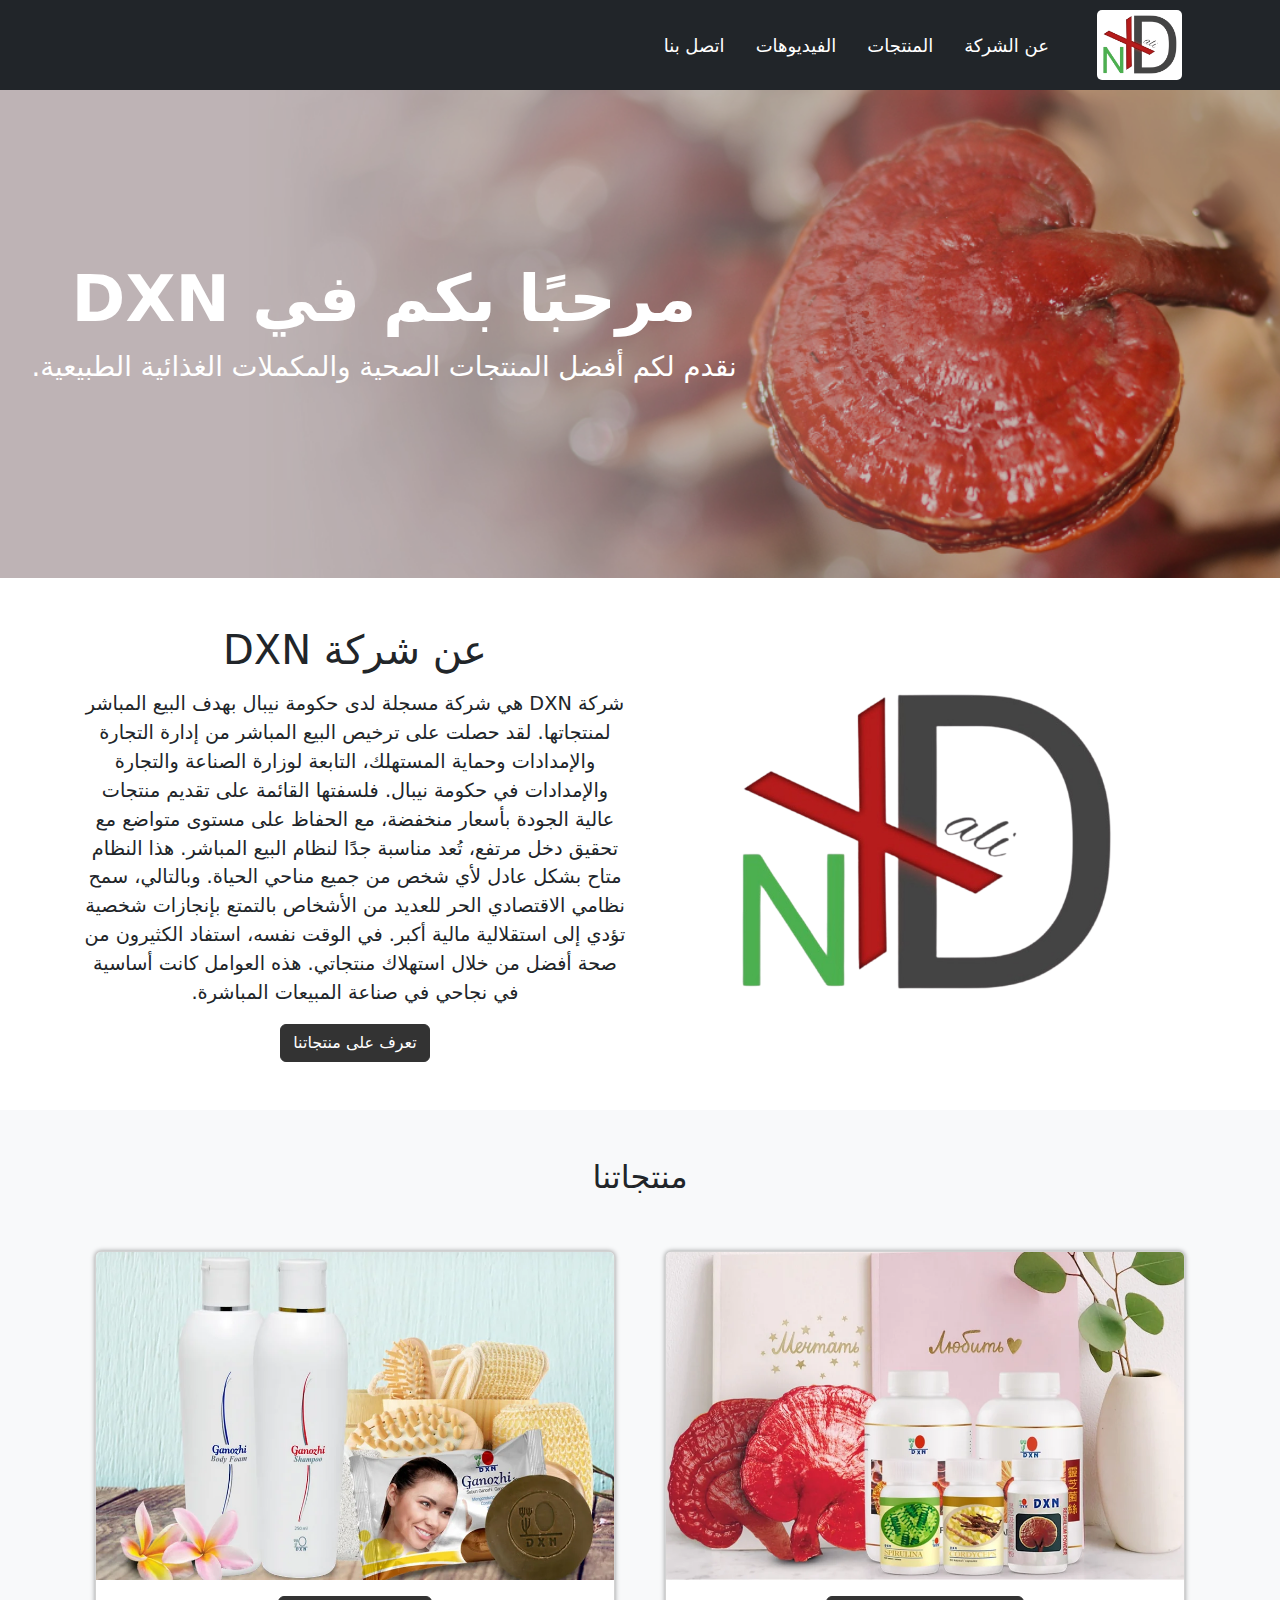
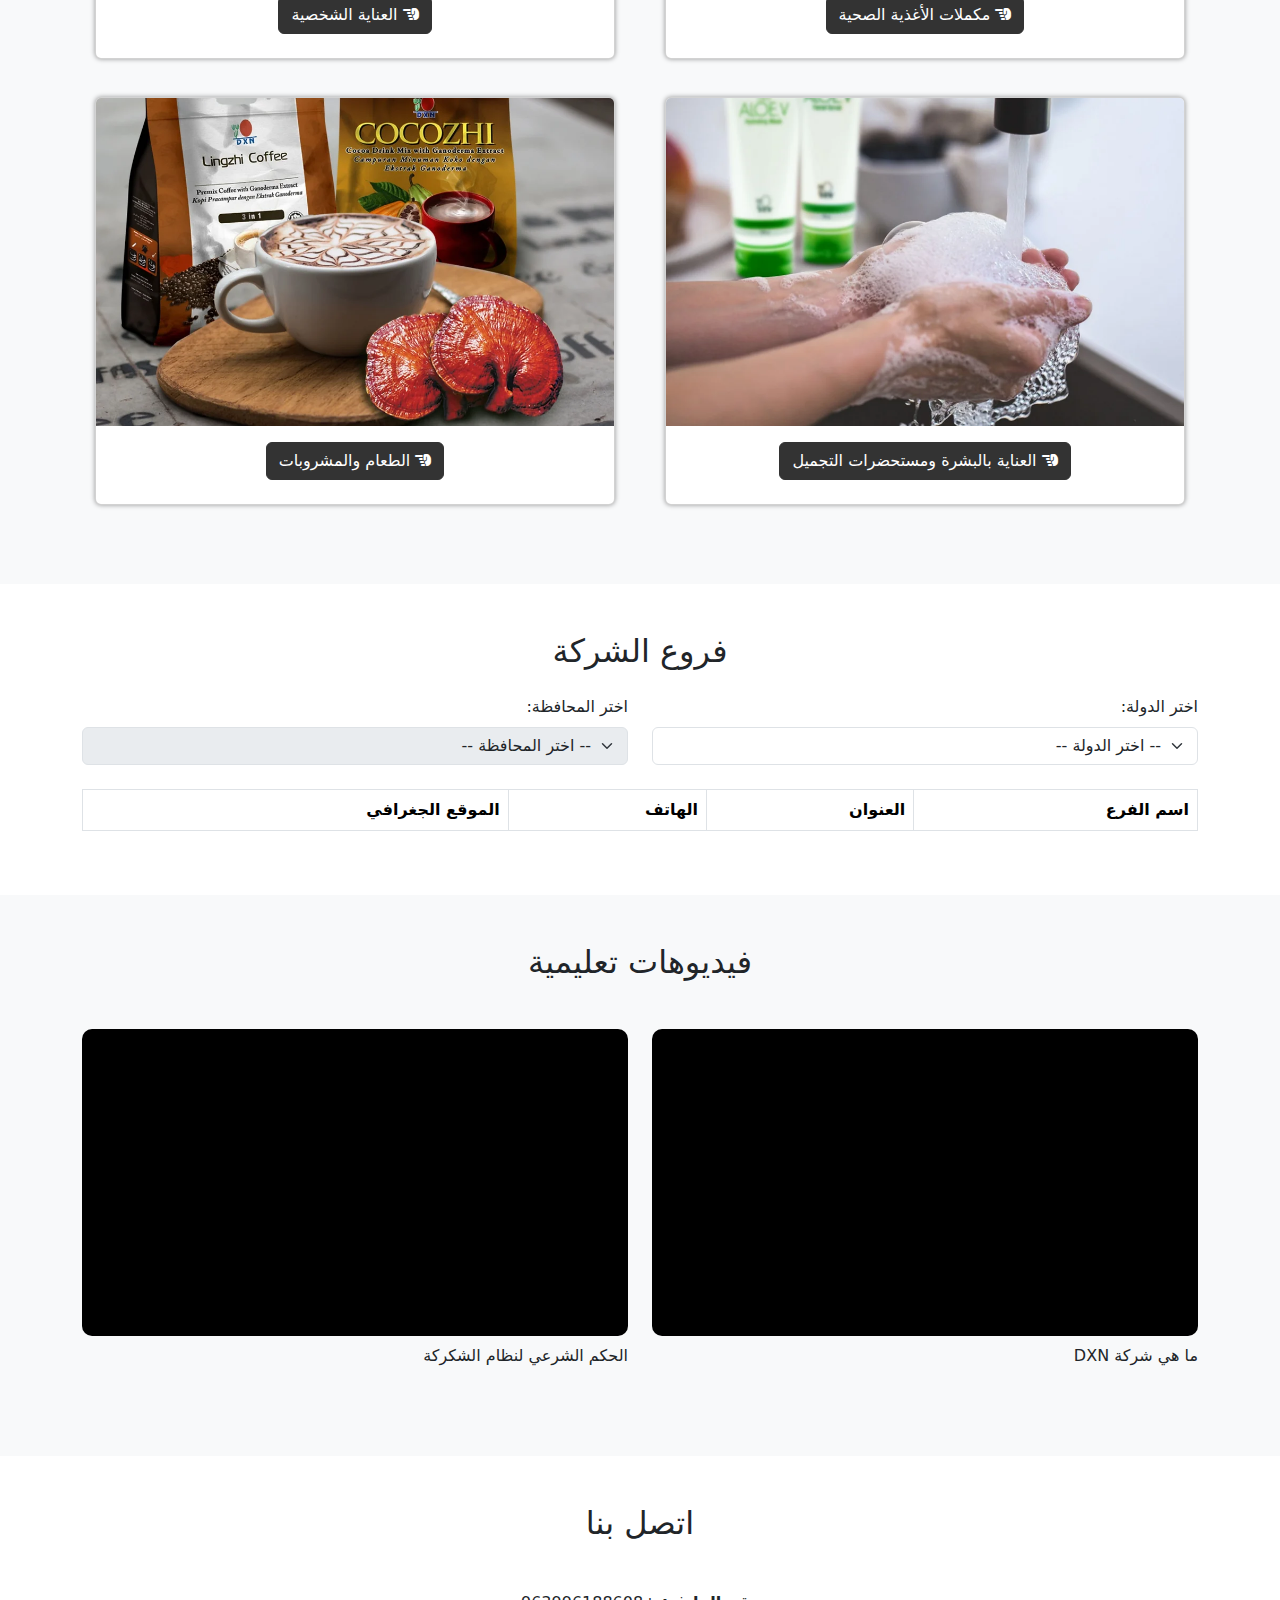
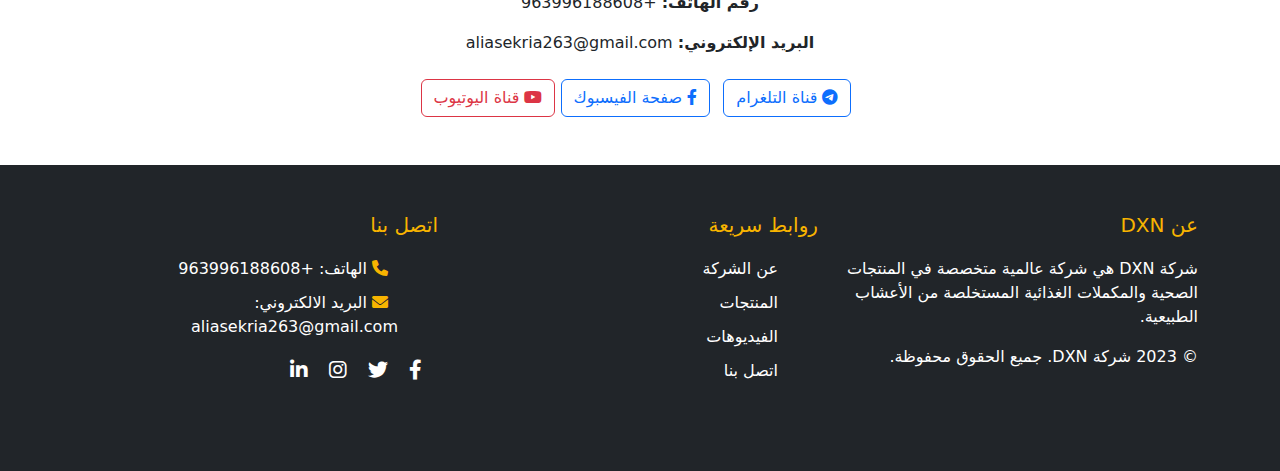
==== index.html @ d3c841fe "Add files via upload" ====
<!DOCTYPE html>
<html lang="ar" dir="rtl">
  <head>
    <meta charset="UTF-8" />
    <meta name="viewport" content="width=device-width, initial-scale=1.0" />
    <title>موقع DXN للتسويق</title>

    <link rel="stylesheet" href="css/bootstrap.min.css" />
    <link rel="stylesheet" href="css/style.css" />

    <link
      rel="stylesheet"
      href="https://cdnjs.cloudflare.com/ajax/libs/font-awesome/6.0.0/css/all.min.css"
    />
    <!-- <link
      href="https://cdn.jsdelivr.net/npm/bootstrap-icons/font/bootstrap-icons.css"
      rel="stylesheet"
    /> -->
  </head>
  <body>
    <header>
      <nav class="navbar navbar-expand-lg navbar-dark bg-dark">
        <div class="container">
          <!-- زر القائمة المنسدلة للأجهزة الصغيرة -->
          <button
            class="navbar-toggler"
            type="button"
            data-bs-toggle="collapse"
            data-bs-target="#navbarNav"
            aria-controls="navbarNav"
            aria-expanded="false"
            aria-label="تبديل التنقل"
          >
            <span class="navbar-toggler-icon"></span>
          </button>

          <!-- الشعار -->
          <a class="navbar-brand" href="#">
            <img src="img/dxn-logo.png" alt="شعار DXN" width="100" />
          </a>
          <!-- قائمة التنقل -->
          <div class="collapse navbar-collapse" id="navbarNav">
            <ul class="navbar-nav ms-auto text-end">
              <li class="nav-item">
                <a class="nav-link active" aria-current="page" href="#about"
                  >عن الشركة</a
                >
              </li>
              <li class="nav-item">
                <a class="nav-link" href="#products">المنتجات</a>
              </li>
              <li class="nav-item">
                <a class="nav-link" href="#videos">الفيديوهات</a>
              </li>
              <li class="nav-item">
                <a class="nav-link" href="#contact">اتصل بنا</a>
              </li>
            </ul>
          </div>
        </div>
      </nav>
    </header>

    <main>
      <!-- أول section -->
      <section class="hero-section">
        <div class="container-fluid p-0">
          <div class="hero-image">
            <img src="img/Cultivation.jpg" alt="صورة Hero" class="img-fluid" />
            <div
              class="position-absolute top-0 start-0 w-100 h-100 bg-dark opacity-25"
            ></div>
            <div class="hero-text text-center">
              <h1 class="display-4">مرحبًا بكم في DXN</h1>
              <p class="lead">
                نقدم لكم أفضل المنتجات الصحية والمكملات الغذائية الطبيعية.
              </p>
            </div>
          </div>
        </div>
      </section>

      <!-- قسم "عن الشركة" -->
      <section id="about" class="py-5 w-100">
        <div class="container text-center">
          <div class="row">
            <div
              class="col-md-6 d-flex flex-column justify-content-center align-items-center"
            >
              <img
                src="img/dxn-logo.png"
                alt="عن الشركة"
                class="img-fluid rounded about-img"
              />
            </div>
            <div class="col-md-6">
              <h1 class="mb-3">عن شركة DXN</h1>
              <p class="lead about-text">
                شركة DXN هي شركة مسجلة لدى حكومة نيبال بهدف البيع المباشر
                لمنتجاتها. لقد حصلت على ترخيص البيع المباشر من إدارة التجارة
                والإمدادات وحماية المستهلك، التابعة لوزارة الصناعة والتجارة
                والإمدادات في حكومة نيبال. فلسفتها القائمة على تقديم منتجات
                عالية الجودة بأسعار منخفضة، مع الحفاظ على مستوى متواضع مع تحقيق
                دخل مرتفع، تُعد مناسبة جدًا لنظام البيع المباشر. هذا النظام متاح
                بشكل عادل لأي شخص من جميع مناحي الحياة. وبالتالي، سمح نظامي
                الاقتصادي الحر للعديد من الأشخاص بالتمتع بإنجازات شخصية تؤدي إلى
                استقلالية مالية أكبر. في الوقت نفسه، استفاد الكثيرون من صحة أفضل
                من خلال استهلاك منتجاتي. هذه العوامل كانت أساسية في نجاحي في
                صناعة المبيعات المباشرة.
              </p>
              <a href="#products" class="btn btn-primary">تعرف على منتجاتنا</a>
            </div>
          </div>
        </div>
      </section>

      <!-- قسم "المنتجات" -->
      <section id="products" class="py-5 bg-light">
        <div class="container">
          <h2 class="text-center mb-5">منتجاتنا</h2>
          <div class="row">
            <!-- منتج 1 -->
            <div class="col-md-6 mb-4">
              <a
                href="products/HealthFoodSupplements/HealthFoodSupplements.html"
                class="btn"
              >
                <div class="card shadow-sm">
                  <img
                    src="img/health-food-supplements.webp"
                    class="card-img-top"
                    alt="منتج 1"
                  />
                  <div class="card-body">
                    <h5
                      class="card-title fs-6 fs-sm-5 fs-md-4 fs-lg-3 fs-xl-2 btn btn-primary text-white"
                    >
                      <i class="fas fa-hand-point-left"></i>
                      مكملات الأغذية الصحية
                    </h5>
                  </div>
                </div>
              </a>
            </div>
            <!-- منتج 2 -->
            <div class="col-md-6 mb-4">
              <a href="products/Personal&Care/Personal&Care.html" class="btn">
                <div class="card shadow-sm">
                  <img
                    src="img/Personal-Care.webp"
                    class="card-img-top"
                    alt="منتج 2"
                  />
                  <div class="card-body">
                    <h5
                      class="card-title fs-6 fs-sm-5 fs-md-4 fs-lg-3 fs-xl-2 btn btn-primary text-white"
                    >
                      <i class="fas fa-hand-point-left"></i>
                      العناية الشخصية
                    </h5>
                  </div>
                </div>
              </a>
            </div>
            <!-- منتج 3 -->
            <div class="col-md-6 mb-4">
              <a
                href="products/SkinCare&Cosmetics/SkinCare&Cosmetics.html"
                class="btn"
              >
                <div class="card shadow-sm">
                  <img
                    src="img/Skin-Care-Cosmetics.webp"
                    class="card-img-top"
                    alt="منتج 3"
                  />
                  <div class="card-body">
                    <h5
                      class="card-title fs-6 fs-sm-5 fs-md-4 fs-lg-3 fs-xl-2 btn btn-primary text-white"
                    >
                      <i class="fas fa-hand-point-left"></i>
                      العناية بالبشرة ومستحضرات التجميل
                    </h5>
                  </div>
                </div>
              </a>
            </div>

            <!-- منتج 4 -->
            <div class="col-md-6 mb-4">
              <a href="products/Food&Beverages/Food&Beverages.html" class="btn">
                <div class="card shadow-sm">
                  <img
                    src="img/Beverages.webp"
                    class="card-img-top"
                    alt="منتج 1"
                  />
                  <div class="card-body">
                    <h5
                      class="card-title fs-6 fs-sm-5 fs-md-4 fs-lg-3 fs-xl-2 btn btn-primary text-white"
                    >
                      <i class="fas fa-hand-point-left"></i>
                      الطعام والمشروبات
                    </h5>
                  </div>
                </div>
              </a>
            </div>
          </div>
        </div>
      </section>

      <!-- فروع الشركة -->
      <section id="branches" class="py-5">
        <div class="container">
          <h2 class="text-center mb-4">فروع الشركة</h2>

          <!-- اختيار الدولة -->
          <div class="row">
            <div class="col-md-6">
              <label for="country" class="form-label">اختر الدولة:</label>
              <select id="country" class="form-select">
                <option value="">-- اختر الدولة --</option>
              </select>
            </div>

            <!-- اختيار المحافظة -->
            <div class="col-md-6">
              <label for="governorate" class="form-label">اختر المحافظة:</label>
              <select id="governorate" class="form-select" disabled>
                <option value="">-- اختر المحافظة --</option>
              </select>
            </div>
          </div>

          <!-- جدول الفروع -->
          <div class="row mt-4">
            <div class="col">
              <table class="table table-bordered table-striped">
                <thead>
                  <tr>
                    <th>اسم الفرع</th>
                    <th>العنوان</th>
                    <th>الهاتف</th>
                    <th>الموقع الجغرافي</th>
                  </tr>
                </thead>
                <tbody id="branchesTableBody">
                  <!-- سيتم ملء هذا القسم بالبيانات -->
                </tbody>
              </table>
            </div>
          </div>
        </div>
      </section>

      <!-- قسم "الفيديوهات" -->
      <section id="videos" class="py-5 bg-light">
        <div class="container">
          <h2 class="text-center mb-5">فيديوهات تعليمية</h2>
          <div class="row">
            <!-- فيديو 1 -->
            <div class="col-md-6 mb-4">
              <div class="ratio ratio-16x9">
                <iframe
                  src="https://www.youtube.com/embed/XvnfqEfYxug"
                  allowfullscreen
                ></iframe>
              </div>
              <p class="mt-2">ما هي شركة DXN</p>
            </div>
            <!-- فيديو 2 -->
            <div class="col-md-6 mb-4">
              <div class="ratio ratio-16x9">
                <iframe
                  src="https://www.youtube.com/embed/emvCXMPhq8c"
                  allowfullscreen
                ></iframe>
              </div>
              <p class="mt-2">الحكم الشرعي لنظام الشكركة</p>
            </div>
          </div>
        </div>
      </section>

      <!-- قسم "اتصل بنا" -->
      <section id="contact" class="py-5 bg-white">
        <div class="container">
          <h2 class="text-center mb-5">اتصل بنا</h2>
          <div class="row">
            <div class="col-md-8 mx-auto">
              <div class="text-center mb-4">
                <p class="mb-3">
                  <i class="bi bi-telephone-fill text-primary"></i>
                  <strong>رقم الهاتف:</strong>
                  <a
                    href="tel:+1234567890"
                    class="text-decoration-none text-dark"
                    >+963996188608</a
                  >
                </p>
                <p class="mb-3">
                  <i class="bi bi-envelope-fill text-primary"></i>
                  <strong>البريد الإلكتروني:</strong>
                  <a
                    href="mailto:your-email@example.com"
                    class="text-decoration-none text-dark"
                    >aliasekria263@gmail.com</a
                  >
                </p>
              </div>

              <div class="text-center">
                <a
                  href="https://t.me/godotGD"
                  class="btn btn-outline-primary me-2"
                  target="_blank"
                >
                  <i class="fab fa-telegram-plane"></i> قناة التلغرام
                </a>
                <a
                  href="https://www.facebook.com/your-facebook"
                  class="btn btn-outline-primary me-2"
                  target="_blank"
                >
                  <i class="fab fa-facebook-f facebook-icon"></i> صفحة الفيسبوك
                </a>
                <a
                  href="https://www.youtube.com/channel/your-channel"
                  class="btn btn-outline-danger"
                  target="_blank"
                >
                  <i class="fab fa-youtube youtube-icon"></i> قناة اليوتيوب
                </a>
              </div>
            </div>
          </div>
        </div>
      </section>

      <footer class="bg-dark text-white py-5">
        <div class="container">
          <div class="row">
            <!-- حقوق النشر -->
            <div class="col-md-4 mb-4">
              <h5>عن DXN</h5>
              <p>
                شركة DXN هي شركة عالمية متخصصة في المنتجات الصحية والمكملات
                الغذائية المستخلصة من الأعشاب الطبيعية.
              </p>
              <p>&copy; 2023 شركة DXN. جميع الحقوق محفوظة.</p>
            </div>

            <!-- روابط سريعة -->
            <div class="col-md-4 mb-4">
              <h5>روابط سريعة</h5>
              <ul class="list-unstyled">
                <li>
                  <a href="#about" class="text-white text-decoration-none"
                    >عن الشركة</a
                  >
                </li>
                <li>
                  <a href="#products" class="text-white text-decoration-none"
                    >المنتجات</a
                  >
                </li>
                <li>
                  <a href="#videos" class="text-white text-decoration-none"
                    >الفيديوهات</a
                  >
                </li>
                <!-- <li><a href="#team" class="text-white text-decoration-none">فريقنا</a></li> -->
                <li>
                  <a href="#contact" class="text-white text-decoration-none"
                    >اتصل بنا</a
                  >
                </li>
              </ul>
            </div>

            <!-- وسائل التواصل الاجتماعي ومعلومات الاتصال -->
            <div class="col-md-4 mb-4">
              <h5>اتصل بنا</h5>
              <ul class="list-unstyled">
                <li>
                  <i class="fas fa-phone"></i
                  ><span> الهاتف: </span> +963996188608
                </li>
                <li>
                  <i class="fas fa-envelope"></i>
                  <span>البريد الالكتروني: </span> aliasekria263@gmail.com
                </li>
              </ul>
              <div class="social-media mt-3">
                <a href="#" class="text-white me-3"
                  ><i class="fab fa-facebook-f"></i
                ></a>
                <a href="#" class="text-white me-3"
                  ><i class="fab fa-twitter"></i
                ></a>
                <a href="#" class="text-white me-3"
                  ><i class="fab fa-instagram"></i
                ></a>
                <a href="#" class="text-white me-3"
                  ><i class="fab fa-linkedin-in"></i
                ></a>
              </div>
            </div>
          </div>
        </div>
      </footer>
    </main>

    <!-- Bootstrap JS -->
    <script src="js/bootstrap.bundle.min.js"></script>
    <script src="js/branches.js"></script>
  </body>
</html>
---- css/style.css ----
/* styles.css */

/* تخصيص الشريط */
.navbar {
  padding: 10px 0;
}

.navbar-brand {
  background-color: white; /* خلفية بيضاء */
  padding: 5px; /* إضافة بعض المساحة حول الشعار */
  border-radius: 5px; /* حواف مستديرة */
}

.navbar-brand img {
  width: clamp(2.813rem, 3.125vw + 2.188rem, 5rem);
}

/* تخصيص روابط التنقل */
.navbar-nav .nav-link {
  font-size: 18px;
  margin-left: 15px;
  color: #fff !important;
}

.navbar-nav .nav-link:hover {
  color: #f8b400 !important;
}

/* قسم صورة الخلفية  */
.hero-section {
  position: relative;
  height: auto; /* يجعل القسم يملأ الشاشة بالكامل */
  overflow: hidden; /* يمنع ظهور شريط التمرير إذا كانت الصورة كبيرة */
  padding: 0%;
}

.hero-image {
  position: relative;
  width: 100%;
  height: 100%;
}

.hero-image img {
  width: 100%;
  height: 100%;
  object-fit: cover; /* يجعل الصورة تملأ المساحة دون تشويه */
}

.hero-text {
  position: absolute;
  top: 50%;
  left: 30%;
  transform: translate(-50%, -50%);
  color: white;
}

.hero-text h1 {
  font-size: clamp(1rem, -0.0179rem + 5.0893vw, 8.125rem);
  font-weight: bold;
}

.hero-text p {
  font-size: clamp(0.4375rem, 0.0089rem + 2.1429vw, 3.4375rem);
  margin-bottom: 20px;
}
/* نهاية اول قسم */

section {
  padding: 100px 0;
}

.about-img {
  width: clamp(15.625rem, 13.393vw + 12.946rem, 25rem);
  padding: 20px 0;
}

.about-text {
  font-size: clamp(0.9375rem, 0.8482rem + 0.4464vw, 1.5625rem);
}

.card {
  box-shadow: 0 0 5px rgba(0, 0, 0, 0.4) !important;
}

/* تخصيص الأزرار */
.btn {
  transition: transform 0.2s ease-in-out;
}
.btn:hover {
  transform: scale(1.01);
}

.btn-primary {
  background-color: #333;
  border: solid #333 1px;
}

.btn-primary:hover {
  background-color: #e10d0d;
  border-color: #e10d0d;
}

/* تخصيص الفيديوهات */
.ratio {
  background-color: #000;
  border-radius: 10px;
  overflow: hidden;
}

/* تخصيص الـ Footer */
footer {
  background-color: #333;
  color: #fff;
}

footer h5 {
  color: #f8b400;
  margin-bottom: 20px;
}

footer a {
  color: #fff;
  text-decoration: none;
}

footer a:hover {
  color: #f8b400;
}

footer .social-media a {
  font-size: 20px;
  transition: color 0.3s;
}

footer .social-media a:hover {
  color: #f8b400;
}

footer ul {
  padding-left: 0;
}

footer ul li {
  margin-bottom: 10px;
}

footer ul li i {
  margin-right: 10px;
  color: #f8b400;
}
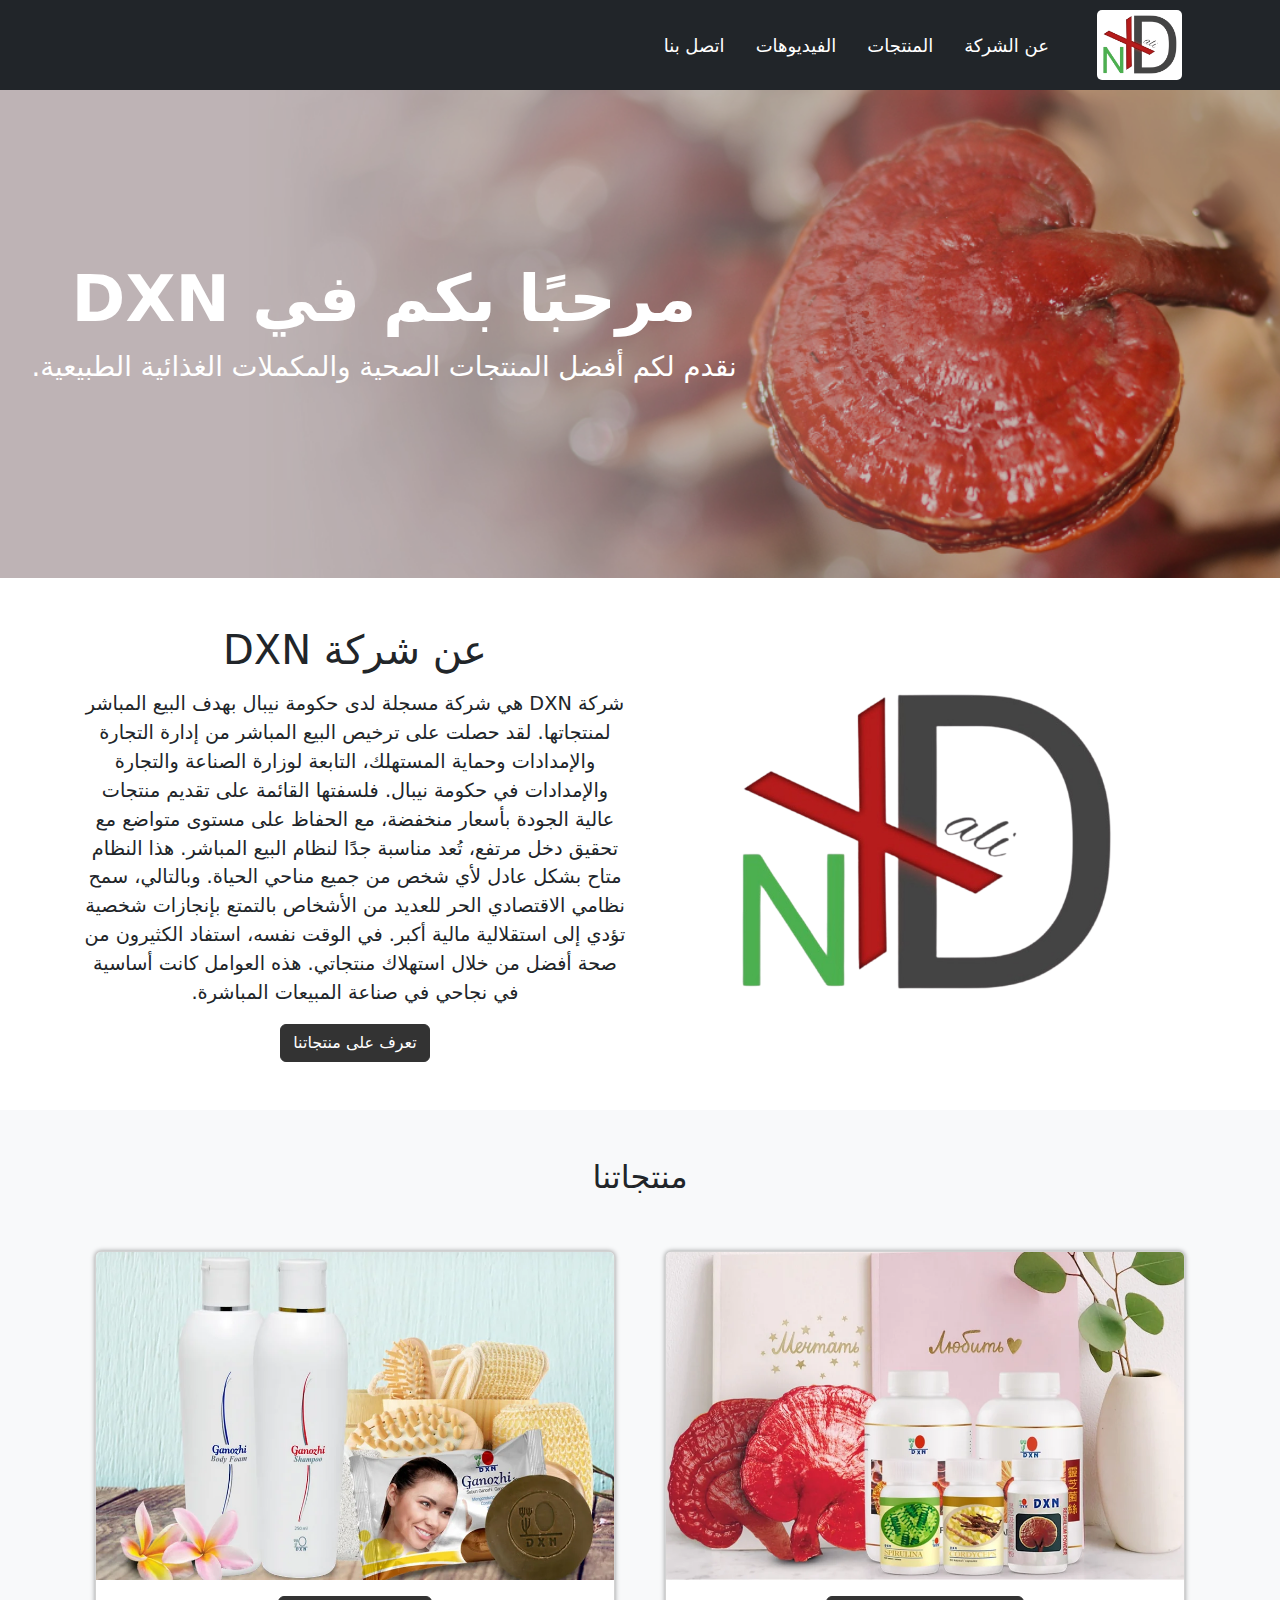
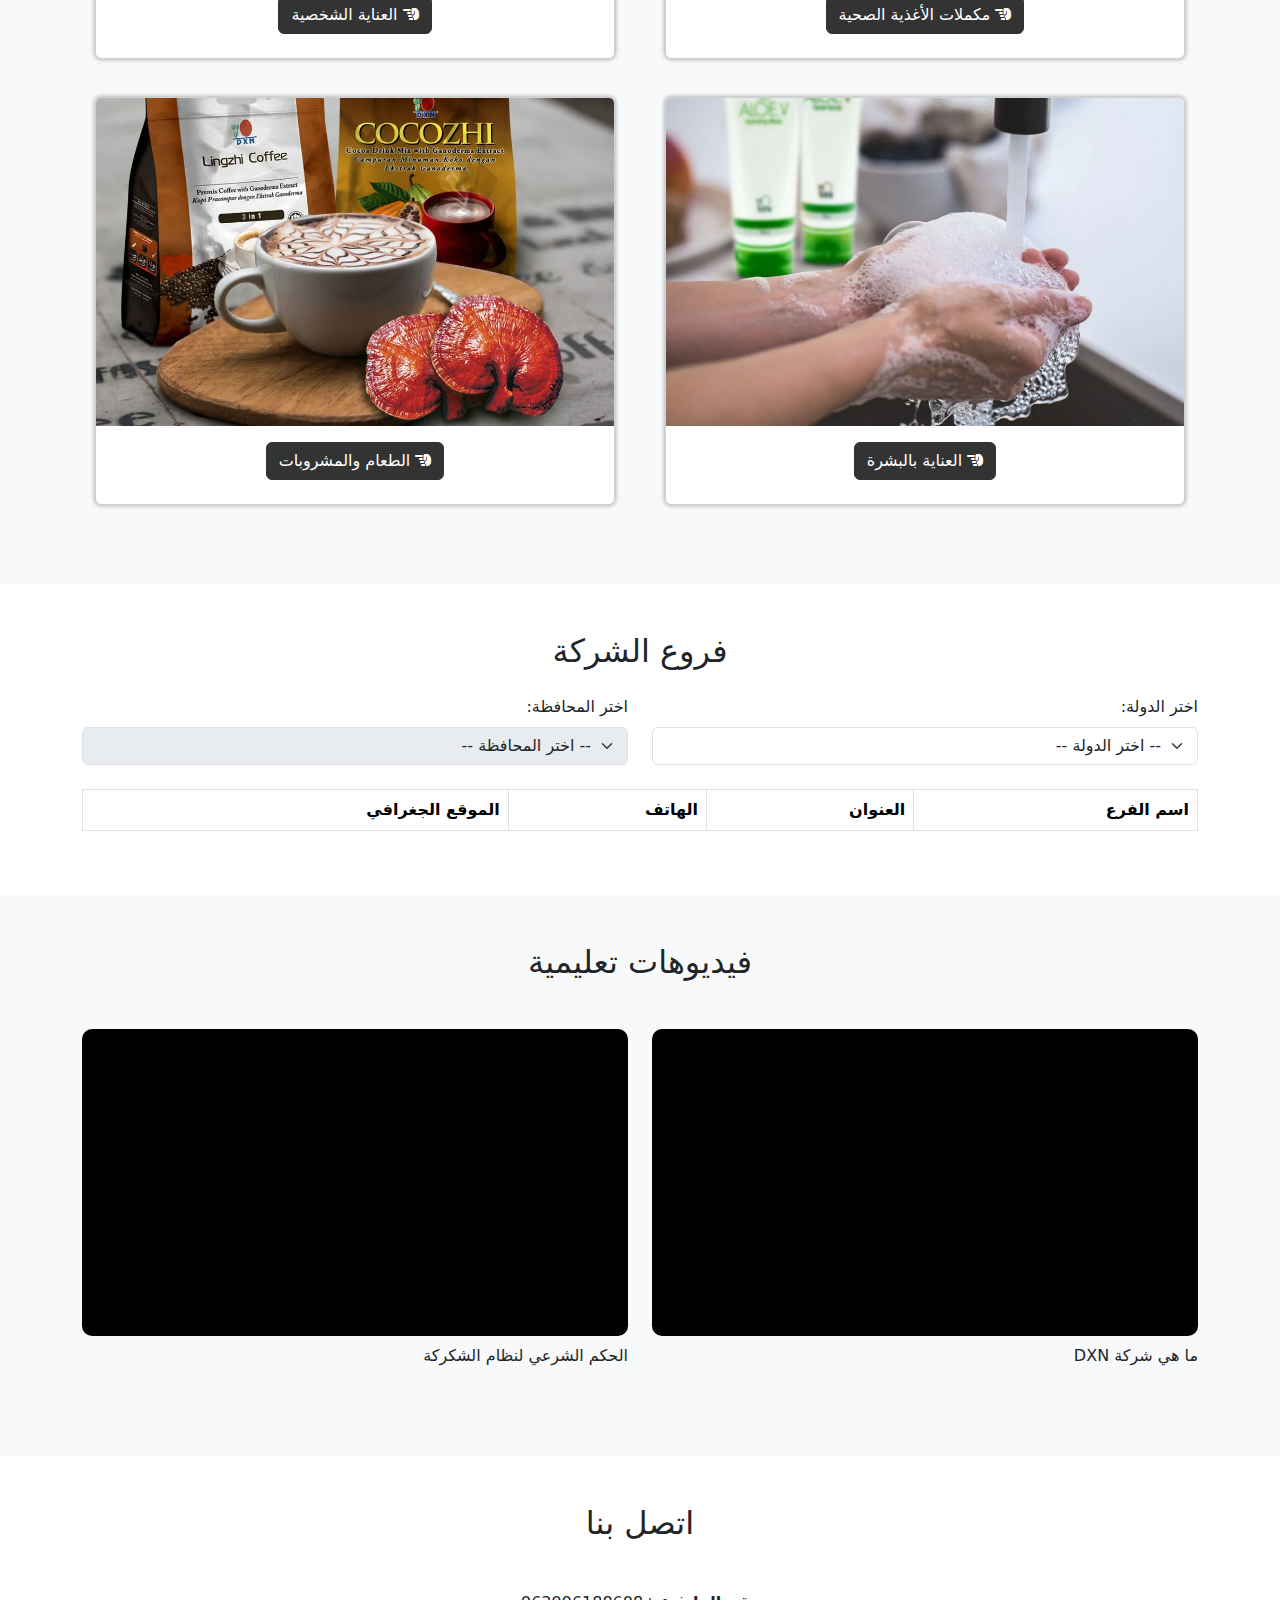
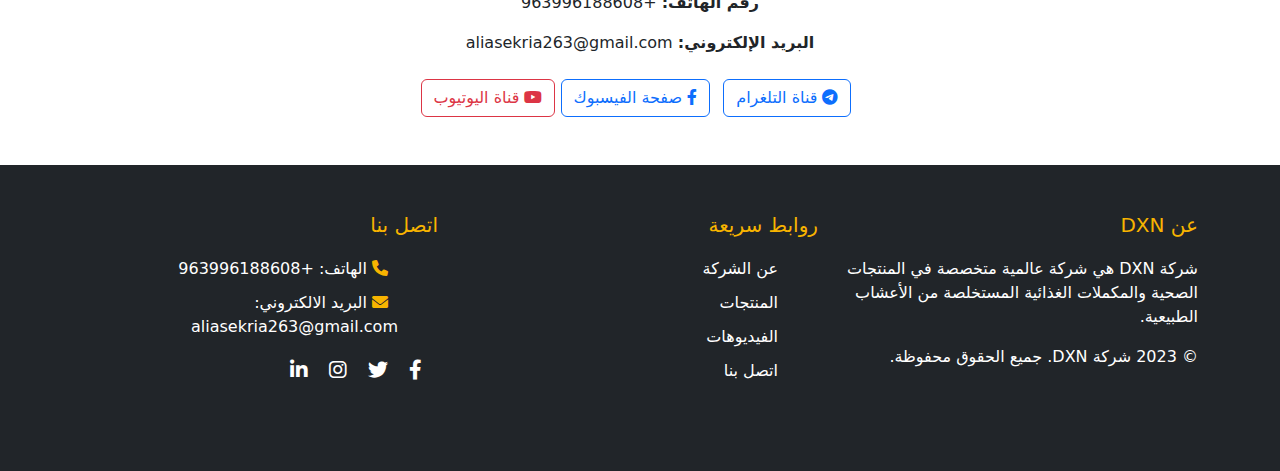
==== commit 5d51d6dc: "Update index.html" ====
--- a/index.html
+++ b/index.html
@@ -179,7 +179,7 @@
                       class="card-title fs-6 fs-sm-5 fs-md-4 fs-lg-3 fs-xl-2 btn btn-primary text-white"
                     >
                       <i class="fas fa-hand-point-left"></i>
-                      العناية بالبشرة ومستحضرات التجميل
+                      العناية بالبشرة
                     </h5>
                   </div>
                 </div>
@@ -412,8 +412,99 @@
       </footer>
     </main>
 
-    <!-- Bootstrap JS -->
+    <!-- Bootstrap JS and JS script -->
     <script src="js/bootstrap.bundle.min.js"></script>
-    <script src="js/branches.js"></script>
+    <!-- <script src="js/branches.js"></script> -->
+
+    <script>
+      // عناصر DOM
+      const countrySelect = document.getElementById("country");
+      const governorateSelect = document.getElementById("governorate");
+      const branchesTableBody = document.getElementById("branchesTableBody");
+
+      // بيانات الفروع (سيتم تحميلها من ملف JSON)
+      let branchesData = {};
+
+      // تحميل بيانات الفروع من ملف JSON
+      async function loadBranchesData() {
+        try {
+          const response = await fetch("json/branches.json"); // تأكد من المسار الصحيح لملف JSON
+          branchesData = await response.json();
+          populateCountries();
+        } catch (error) {
+          console.error("حدث خطأ أثناء تحميل البيانات:", error);
+        }
+      }
+
+      // تعبئة قائمة الدول
+      function populateCountries() {
+        countrySelect.innerHTML = '<option value="">-- اختر الدولة --</option>';
+        const option = document.createElement("option");
+        option.value = branchesData.country;
+        option.textContent = branchesData.country;
+        countrySelect.appendChild(option);
+      }
+
+      // تعبئة قائمة المحافظات بناءً على الدولة المختارة
+      function populateGovernorates() {
+        governorateSelect.innerHTML =
+          '<option value="">-- اختر المحافظة --</option>';
+        branchesData.governorates.forEach((governorate) => {
+          const option = document.createElement("option");
+          option.value = governorate.name;
+          option.textContent = governorate.name;
+          governorateSelect.appendChild(option);
+        });
+        governorateSelect.disabled = false;
+      }
+
+      // عرض الفروع في الجدول
+      function displayBranches(selectedGovernorate) {
+        branchesTableBody.innerHTML = "";
+        const governorate = branchesData.governorates.find(
+          (gov) => gov.name === selectedGovernorate
+        );
+        if (governorate) {
+          governorate.branches.forEach((branch) => {
+            const row = document.createElement("tr");
+            row.innerHTML = `
+        <td>${branch.name}</td>
+        <td>${branch.address}</td>
+        <td>${branch.phone}</td>
+        <td>${
+          branch.location
+            ? `(${branch.location.latitude}, ${branch.location.longitude})`
+            : "غير متوفر"
+        }</td>
+      `;
+            branchesTableBody.appendChild(row);
+          });
+        }
+      }
+
+      // إضافة Event Listeners
+      countrySelect.addEventListener("change", () => {
+        if (countrySelect.value) {
+          populateGovernorates();
+        } else {
+          governorateSelect.innerHTML =
+            '<option value="">-- اختر المحافظة --</option>';
+          governorateSelect.disabled = true;
+          branchesTableBody.innerHTML = "";
+        }
+      });
+
+      governorateSelect.addEventListener("change", () => {
+        const selectedGovernorate = governorateSelect.value;
+        if (selectedGovernorate) {
+          displayBranches(selectedGovernorate);
+        } else {
+          branchesTableBody.innerHTML = "";
+        }
+      });
+
+      // تهيئة الصفحة
+      loadBranchesData();
+    </script>
   </body>
 </html>
